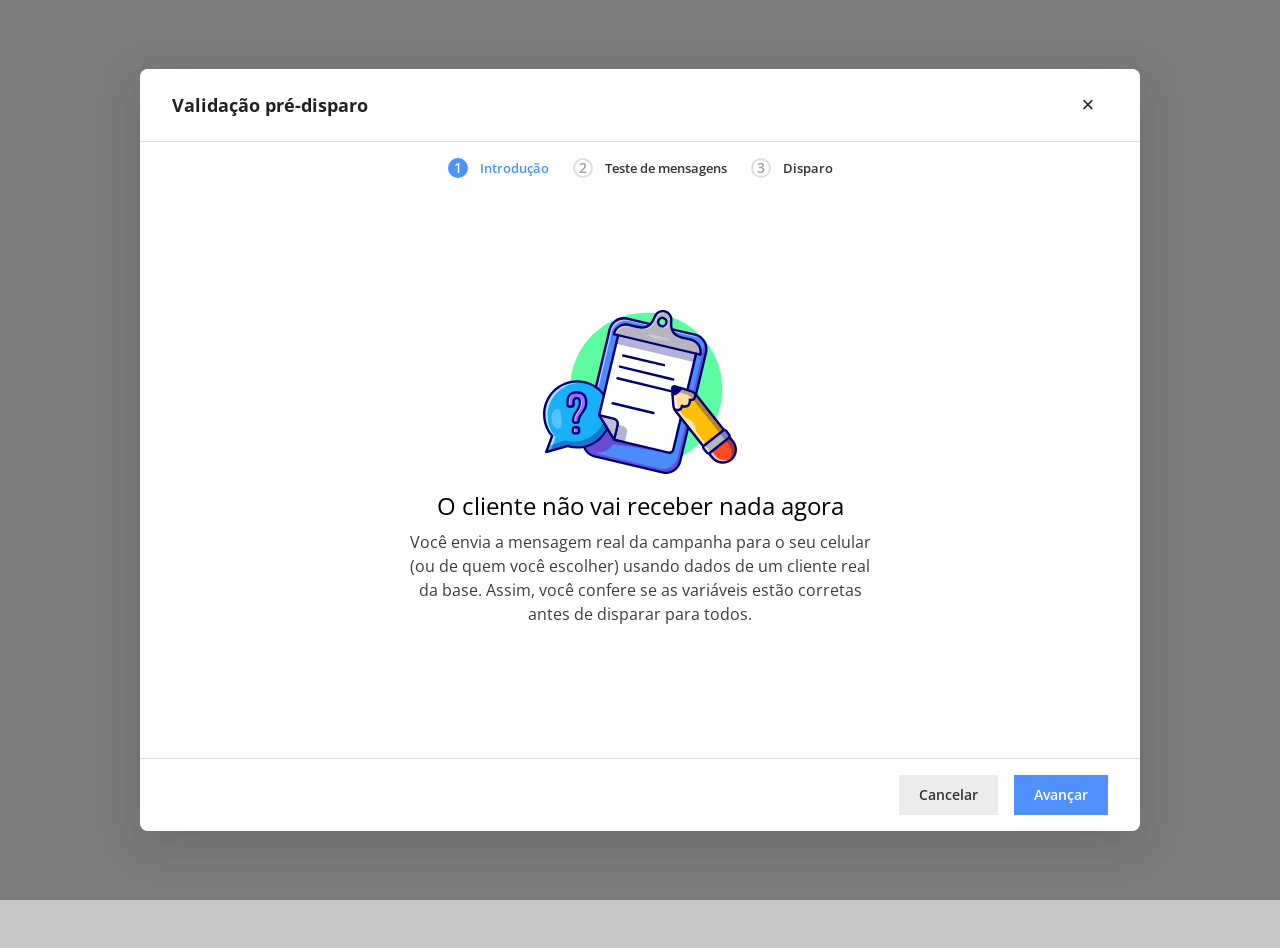
==== modal-validacao-pre-disparo.html @ 29a58fcf "teste de disparo" ====
<!DOCTYPE html>
<html lang="pt-BR">
<head>
  <meta charset="UTF-8" />
  <meta name="viewport" content="width=device-width, initial-scale=1" />
  <title>Modal — Validação pré-disparo</title>
  <link rel="preconnect" href="https://fonts.googleapis.com" />
  <link rel="preconnect" href="https://fonts.gstatic.com" crossorigin />
  <link href="https://fonts.googleapis.com/css2?family=Open+Sans:wght@400;600;700&display=swap" rel="stylesheet" />
  <link rel="stylesheet" href="assets/css/modal-validacao-pre-disparo.css" />
</head>
<body class="modal-validacao-pre-disparo-standalone">
  <div class="admin-modal-backdrop" id="backdrop" aria-hidden="false" data-vpd-scenario="feliz">
    <div class="admin-modal-shell" role="dialog" aria-modal="true" aria-labelledby="modalTitle">
      <header class="admin-modal-header">
        <h2 class="admin-modal-header__title" id="modalTitle">Validação pré-disparo</h2>
        <button type="button" class="admin-modal-header__close" aria-label="Fechar" id="btnClose">×</button>
      </header>

      <div class="admin-modal-body">
        <nav class="admin-stepper" aria-label="Etapas">
          <div class="admin-stepper__item is-active" data-step-dot="1">
            <span class="admin-stepper__badge" data-badge="1">1</span>
            <span class="admin-stepper__label">Introdução</span>
          </div>
          <div class="admin-stepper__item" data-step-dot="2">
            <span class="admin-stepper__badge" data-badge="2">2</span>
            <span class="admin-stepper__label">Teste de mensagens</span>
          </div>
          <div class="admin-stepper__item" data-step-dot="3">
            <span class="admin-stepper__badge" data-badge="3">3</span>
            <span class="admin-stepper__label">Disparo</span>
          </div>
        </nav>

        <!-- Step 1 -->
        <section class="admin-step-panel is-active" data-step-panel="1" aria-label="Introdução">
          <div class="admin-modal-hero">
            <div class="admin-modal-hero__illu" aria-hidden="true">
              <img class="admin-modal-hero__illu-img" src="assets/css/icons/svg-test-default.svg" width="194" height="165" alt="" />
            </div>
            <div class="admin-modal-hero__text">
              <h3 class="admin-modal-hero__title">O cliente não vai receber nada agora</h3>
              <p class="admin-modal-hero__desc">
                Você envia a mensagem real da campanha para o seu celular (ou de quem você escolher) usando dados de um
                cliente real da base. Assim, você confere se as variáveis estão corretas antes de disparar para todos.
              </p>
            </div>
          </div>
        </section>

        <!-- Step 2 -->
        <section class="admin-step-panel" data-step-panel="2" aria-label="Teste de mensagens">
          <div class="admin-field">
            <label class="admin-field__label" for="phoneTest">Número de celular para teste *</label>
            <input
              class="admin-field__input"
              id="phoneTest"
              type="tel"
              inputmode="tel"
              placeholder="(XX) 90000-0000"
              autocomplete="tel"
            />
          </div>

          <div class="admin-test-cards-wrap">
            <article class="admin-test-card" data-card>
              <h4 class="admin-test-card__title">Primeiro cliente da base</h4>
              <div class="admin-test-card__preview">
                <div class="admin-mini-card">
                  Olá, <span class="msg-var">João</span>! Obrigado por comprar na <span class="msg-var">Arezzo Barueri</span>.
                  Você ganhou <span class="msg-var">R$20,00</span> para sua próxima compra!
                </div>
                <div class="admin-test-card__actions">
                  <button type="button" class="admin-btn-enviar-teste" disabled data-send-test>
                    <svg class="admin-btn-enviar-teste__icon" viewBox="0 0 24 24" fill="none" aria-hidden="true">
                      <path
                        d="M3 11.5L21 4L14 20L11 12L3 11.5Z"
                        stroke="currentColor"
                        stroke-width="1.75"
                        stroke-linejoin="round"
                      />
                    </svg>
                    <span class="admin-btn-enviar-teste__label">Digite um número para testar</span>
                  </button>
                  <p class="admin-test-card__hint">Confira o SMS no celular informado</p>
                </div>
              </div>
            </article>

            <article class="admin-test-card" data-card>
              <h4 class="admin-test-card__title">Último cliente da base</h4>

              <div class="admin-test-card__preview">
                <div class="admin-mini-card">
                  Olá, <span class="msg-var">Maria</span>! Obrigado por comprar na <span class="msg-var">Arezzo Morumbi</span>.
                  Você ganhou <span class="msg-var">R$15,00</span> para sua próxima compra!
                </div>
                <div class="admin-test-card__actions">
                  <button type="button" class="admin-btn-enviar-teste" disabled data-send-test>
                    <svg class="admin-btn-enviar-teste__icon" viewBox="0 0 24 24" fill="none" aria-hidden="true">
                      <path
                        d="M3 11.5L21 4L14 20L11 12L3 11.5Z"
                        stroke="currentColor"
                        stroke-width="1.75"
                        stroke-linejoin="round"
                      />
                    </svg>
                    <span class="admin-btn-enviar-teste__label">Digite um número para testar</span>
                  </button>
                  <p class="admin-test-card__hint">Confira o SMS no celular informado</p>
                </div>
              </div>
            </article>

            <article class="admin-test-card" data-card>
              <h4 class="admin-test-card__title">Teste com dados fictícios</h4>
              <p class="admin-test-card__desc">Edite os campos abaixo para criar um teste com dados personalizados.</p>
              <div class="admin-test-card__form">
                <div>
                  <label for="fictStore">Loja</label>
                  <select id="fictStore">
                    <option value="">Selecione</option>
                    <option value="arezzo-barueri">Arezzo Barueri</option>
                    <option value="arezzo-morumbi">Arezzo Morumbi</option>
                  </select>
                </div>
                <div>
                  <label for="fictBonus">Valor do bônus</label>
                  <input id="fictBonus" type="text" placeholder="R$ 0,00" />
                </div>
                <div>
                  <label for="fictName">Nome</label>
                  <input id="fictName" type="text" placeholder="Ex: João da Silva" />
                </div>
              </div>
              <div class="admin-test-card__preview">
                <div class="admin-mini-card">
                  Olá, <span class="msg-var" data-fict-name>Nome</span>! Obrigado por comprar na <span class="msg-var" data-fict-store>Loja</span>.
                  Você ganhou <span class="msg-var" data-fict-bonus>Valor</span> para sua próxima compra!
                </div>
                <div class="admin-test-card__actions">
                  <button type="button" class="admin-btn-enviar-teste" disabled data-send-test>
                    <svg class="admin-btn-enviar-teste__icon" viewBox="0 0 24 24" fill="none" aria-hidden="true">
                      <path
                        d="M3 11.5L21 4L14 20L11 12L3 11.5Z"
                        stroke="currentColor"
                        stroke-width="1.75"
                        stroke-linejoin="round"
                      />
                    </svg>
                    <span class="admin-btn-enviar-teste__label">Digite um número para testar</span>
                  </button>
                  <p class="admin-test-card__hint">Confira o SMS no celular informado</p>
                </div>
              </div>
            </article>
          </div>
        </section>

        <!-- Step 3 -->
        <section class="admin-step-panel" data-step-panel="3" aria-label="Disparo">
          <div class="admin-modal-hero">
            <div class="admin-modal-hero__illu admin-modal-hero__illu--step3" aria-hidden="true">
              <img class="admin-modal-hero__illu-img admin-modal-hero__illu-img--step3-feliz" src="assets/css/icons/svg-test-success.svg" width="181" height="165" alt="" />
              <img class="admin-modal-hero__illu-img admin-modal-hero__illu-img--step3-erro" src="assets/css/icons/svg-test-Warning.svg" width="181" height="165" alt="" />
            </div>
            <div class="admin-modal-hero__text">
              <h3 class="admin-modal-hero__title" id="step3Title">Teste finalizado!</h3>
              <p class="admin-modal-hero__desc" id="step3Desc">
                Agora você já pode fazer o disparo da sua base com mais segurança.
              </p>
            </div>
          </div>
        </section>
      </div>

      <footer class="admin-modal-footer" id="modalFooter" data-step="1">
        <div class="admin-modal-footer__group footer--step1">
          <button type="button" class="admin-btn admin-btn--secondary" data-action="cancel">Cancelar</button>
          <button type="button" class="admin-btn admin-btn--primary" data-action="next">Avançar</button>
        </div>
        <div class="admin-modal-footer__group footer--step2">
          <button type="button" class="admin-btn admin-btn--secondary" data-action="cancel">Cancelar</button>
          <button type="button" class="admin-btn admin-btn--secondary" data-action="back">Voltar</button>
          <button type="button" class="admin-btn admin-btn--primary" data-action="next">Avançar</button>
        </div>
        <div class="admin-modal-footer__group footer--step3">
          <button type="button" class="admin-btn admin-btn--secondary" data-action="cancel">Fechar sem disparar</button>
          <button type="button" class="admin-btn admin-btn--secondary" data-action="back">Voltar</button>
          <button type="button" class="admin-btn admin-btn--success" data-action="confirm">Iniciar disparo</button>
        </div>
      </footer>
    </div>
  </div>

  <script>
    (function () {
      /** Contagem pós-envio: 60s conforme spec; altere para testar mais rápido. */
      const COOLDOWN_SEC = 60;

      let step = 1;
      const footer = document.getElementById("modalFooter");
      const panels = document.querySelectorAll("[data-step-panel]");
      const dots = document.querySelectorAll("[data-step-dot]");
      const phoneInput = document.getElementById("phoneTest");
      const sendButtons = document.querySelectorAll("[data-send-test]");

      function labelEl(btn) {
        return btn.querySelector(".admin-btn-enviar-teste__label");
      }

      function setStep(n) {
        step = Math.max(1, Math.min(3, n));
        footer.dataset.step = String(step);

        panels.forEach((p) => {
          p.classList.toggle("is-active", Number(p.getAttribute("data-step-panel")) === step);
        });

        dots.forEach((d, i) => {
          const idx = i + 1;
          d.classList.remove("is-done", "is-active");
          if (idx < step) d.classList.add("is-done");
          if (idx === step) d.classList.add("is-active");
          const badge = d.querySelector("[data-badge]");
          if (badge) {
            if (idx < step) {
              badge.textContent = "✓";
              badge.setAttribute("aria-label", "Concluído");
            } else {
              badge.textContent = String(idx);
              badge.removeAttribute("aria-label");
            }
          }
        });

        syncSendButtons();
      }

      function formatVpdPhoneDigits(raw) {
        const d = String(raw).replace(/\D/g, "").slice(0, 11);
        if (!d.length) return "";
        if (d.length <= 2) return "(" + d;
        const area = d.slice(0, 2);
        const s = d.slice(2);
        const head = "(" + area + ") ";
        if (!s.length) return "(" + area + ")";
        if (s.charAt(0) === "9") {
          if (s.length <= 5) return head + s;
          return head + s.slice(0, 5) + "-" + s.slice(5, 9);
        }
        if (s.length <= 4) return head + s;
        return head + s.slice(0, 4) + "-" + s.slice(4, 8);
      }

      function caretAfterNthDigit(str, n) {
        if (n <= 0) return 0;
        let c = 0;
        for (let i = 0; i < str.length; i++) {
          if (/\d/.test(str[i])) {
            c++;
            if (c === n) return i + 1;
          }
        }
        return str.length;
      }

      function onPhoneInput() {
        if (!phoneInput) return;
        const el = phoneInput;
        const before = el.value;
        const sel = typeof el.selectionStart === "number" ? el.selectionStart : before.length;
        const digitsBefore = (before.slice(0, sel).match(/\d/g) || []).length;
        const next = formatVpdPhoneDigits(before);
        el.value = next;
        const totalD = next.replace(/\D/g, "").length;
        const target = Math.min(digitsBefore, totalD);
        if (document.activeElement === el) {
          const pos = caretAfterNthDigit(next, target);
          el.setSelectionRange(pos, pos);
        }
        syncSendButtons();
      }

      function phoneFilled() {
        return (phoneInput.value || "").replace(/\D/g, "").length >= 10;
      }

      function syncSendButtons() {
        const ok = phoneFilled();
        sendButtons.forEach((btn) => {
          if (btn.classList.contains("is-cooldown")) return;
          const span = labelEl(btn);
          btn.disabled = !ok;
          if (span) span.textContent = ok ? "Enviar teste" : "Digite um número para testar";
        });
      }

      phoneInput.addEventListener("input", onPhoneInput);

      sendButtons.forEach((btn) => {
        btn.addEventListener("click", () => {
          if (btn.disabled || btn.classList.contains("is-cooldown")) return;
          const card = btn.closest("[data-card]");
          if (card) card.classList.add("is-sent");

          btn.classList.add("is-cooldown");
          btn.disabled = true;
          let left = COOLDOWN_SEC;
          const span = labelEl(btn);

          const tick = () => {
            if (span) span.textContent = left > 0 ? `Reenviar ${left}s` : "Reenviar";
            if (left <= 0) {
              btn.classList.remove("is-cooldown");
              syncSendButtons();
              return;
            }
            left -= 1;
            setTimeout(tick, 1000);
          };
          tick();
        });
      });

      document.getElementById("modalFooter").addEventListener("click", (e) => {
        const t = e.target;
        if (!(t instanceof HTMLElement)) return;
        const action = t.getAttribute("data-action");
        if (!action) return;
        if (action === "cancel") {
          document.getElementById("backdrop").style.display = "none";
        } else if (action === "next") setStep(step + 1);
        else if (action === "back") setStep(step - 1);
        else if (action === "confirm") {
          alert("Disparo iniciado (simulação).");
          setStep(1);
        }
      });

      document.getElementById("btnClose").addEventListener("click", () => {
        document.getElementById("backdrop").style.display = "none";
      });

      const fictName = document.getElementById("fictName");
      const fictStore = document.getElementById("fictStore");
      const fictBonus = document.getElementById("fictBonus");
      const elN = document.querySelector("[data-fict-name]");
      const elS = document.querySelector("[data-fict-store]");
      const elB = document.querySelector("[data-fict-bonus]");
      function updFict() {
        if (elN) elN.textContent = fictName.value.trim() || "Nome";
        if (elS) {
          const opt = fictStore.options[fictStore.selectedIndex];
          elS.textContent = opt && opt.value !== "" ? opt.text : "Loja";
        }
        if (elB) elB.textContent = fictBonus.value.trim() || "Valor";
      }
      [fictName, fictStore, fictBonus].forEach((x) => x && x.addEventListener("input", updFict));
      [fictName, fictStore, fictBonus].forEach((x) => x && x.addEventListener("change", updFict));

      setStep(1);
    })();
  </script>
</body>
</html>
---- assets/css/modal-validacao-pre-disparo.css ----
/* Validação pré-disparo — modal standalone */

:root {
      --admin-modal-title: #212121;
      --admin-modal-body: #3d3d3d;
      --admin-modal-card-title: #333333;
      --admin-modal-stroke: #dddddd;
      --admin-primary: #4d90fe;
      --admin-primary-shadow: rgba(77, 144, 254, 0.15);
      --admin-primary-pressed: rgba(77, 144, 254, 0.2);
      --admin-var-blue: #4d90fe;
      --admin-success: #34a853;
      --admin-cards-tint: #ececec;
      --admin-btn-disabled-stroke: #eaeaea;
      --admin-btn-disabled-fg: #9ca3af;
      --admin-btn-enabled-bg: #f1f4fa;
      --admin-btn-enabled-bg-hover: #e5ebf7;
      --admin-footer-secondary-bg: #ececec;
      --admin-footer-secondary-text: #333333;
      --admin-overlay: rgba(33, 33, 33, 0.45);
    }

    body.modal-validacao-pre-disparo-standalone {
      margin: 0;
      min-height: 100vh;
      font-family: "Open Sans", -apple-system, BlinkMacSystemFont, "Segoe UI", Roboto, "Helvetica Neue", Arial,
        sans-serif;
      background: #c8c8c8;
      display: flex;
      align-items: center;
      justify-content: center;
      padding: 24px;
    }

    /* —— Shell do modal (header + body + footer = uma peça com sombra) —— */
    .admin-modal-backdrop {
      position: fixed;
      inset: 0;
      background: var(--admin-overlay);
      display: flex;
      align-items: center;
      justify-content: center;
      padding: 24px;
      z-index: 10050;
      box-sizing: border-box;
      font-family: "Open Sans", -apple-system, BlinkMacSystemFont, "Segoe UI", Roboto, "Helvetica Neue", Arial,
        sans-serif;
      font-size: 14px;
      line-height: 1.42857143;
      -webkit-font-smoothing: antialiased;
      -moz-osx-font-smoothing: grayscale;
    }

    .admin-modal-backdrop *,
    .admin-modal-backdrop *::before,
    .admin-modal-backdrop *::after {
      box-sizing: border-box;
    }

    .admin-modal-shell {
      width: 100%;
      max-width: 1000px;
      background: #fff;
      border-radius: 8px;
      box-shadow: 0 12px 48px rgba(33, 33, 33, 0.18);
      overflow: hidden;
      display: flex;
      flex-direction: column;
      max-height: min(92vh, 900px);
    }

    /* —— Header —— */
    .admin-modal-header {
      flex-shrink: 0;
      display: flex;
      align-items: center;
      justify-content: space-between;
      gap: 16px;
      padding: 16px 32px;
      background: #fff;
      border-bottom: 1px solid var(--admin-modal-stroke);
      border-radius: 8px 8px 0 0;
    }

    .admin-modal-header__title {
      margin: 0;
      font-family: "Open Sans", -apple-system, BlinkMacSystemFont, "Segoe UI", Roboto, "Helvetica Neue", Arial,
        sans-serif;
      font-weight: 700;
      font-size: 18px;
      line-height: 1.25;
      letter-spacing: 0;
      color: var(--admin-modal-title);
      flex: 0 1 auto;
    }

    .admin-modal-header__close {
      flex-shrink: 0;
      width: 40px;
      height: 40px;
      border: none;
      background: transparent;
      color: var(--admin-modal-title);
      font-size: 22px;
      line-height: 1;
      cursor: pointer;
      border-radius: 6px;
      display: inline-flex;
      align-items: center;
      justify-content: center;
    }

    .admin-modal-header__close:hover {
      background: rgba(0, 0, 0, 0.06);
    }

    .admin-modal-header__close:focus-visible {
      outline: 2px solid var(--admin-primary);
      outline-offset: 2px;
    }

    /* —— Body —— */
    .admin-modal-body {
      flex: 1 1 auto;
      min-height: 616px;
      overflow-y: auto;
      padding: 16px 32px;
      background: #fff;
      display: flex;
      flex-direction: column;
      gap: 16px;
    }

    /* —— Footer —— */
    .admin-modal-footer {
      flex-shrink: 0;
      display: flex;
      align-items: center;
      justify-content: flex-end;
      flex-wrap: wrap;
      gap: 16px;
      padding: 16px 32px;
      background: #fff;
      border-top: 1px solid var(--admin-modal-stroke);
      border-radius: 0 0 8px 8px;
    }

    .admin-modal-footer[data-step="1"] .footer--step2,
    .admin-modal-footer[data-step="1"] .footer--step3 {
      display: none;
    }
    .admin-modal-footer[data-step="2"] .footer--step1,
    .admin-modal-footer[data-step="2"] .footer--step3 {
      display: none;
    }
    .admin-modal-footer[data-step="3"] .footer--step1,
    .admin-modal-footer[data-step="3"] .footer--step2 {
      display: none;
    }

    .admin-modal-footer__group {
      display: flex;
      flex-wrap: wrap;
      align-items: center;
      justify-content: flex-end;
      gap: 16px;
      width: 100%;
    }

    /* —— Botões de rodapé —— */
    .admin-btn {
      font-family: "Open Sans", -apple-system, BlinkMacSystemFont, "Segoe UI", Roboto, "Helvetica Neue", Arial,
        sans-serif;
      font-weight: 600;
      font-size: 14px;
      letter-spacing: 0;
      line-height: 1.25;
      padding: 10px 20px;
      border-radius: 0px;
      border: none;
      cursor: pointer;
      display: inline-flex;
      align-items: center;
      justify-content: center;
      min-height: 40px;
    }

    .admin-btn:focus-visible {
      outline: 2px solid var(--admin-primary);
      outline-offset: 2px;
    }

    .admin-btn--secondary {
      background: var(--admin-footer-secondary-bg);
      color: var(--admin-footer-secondary-text);
    }

    .admin-btn--secondary:hover {
      filter: brightness(0.97);
    }

    .admin-btn--primary {
      background: var(--admin-primary);
      color: #fff;
    }

    .admin-btn--primary:hover {
      filter: brightness(0.95);
    }

    .admin-btn--success {
      background: var(--admin-success);
      color: #fff;
    }

    .admin-btn--success:hover {
      filter: brightness(0.95);
    }

    .admin-btn--success:focus-visible {
      outline-color: var(--admin-success);
    }

    /* —— Stepper —— */
    .admin-stepper {
      display: inline-flex;
      align-items: center;
      justify-content: center;
      gap: 24px;
      width: auto;
      margin: 0 auto 8px;
    }

    .admin-stepper__item {
      display: inline-flex;
      align-items: center;
      gap: 12px;
      flex: 0 1 auto;
      min-width: 0;
    }

    .admin-stepper__item:not(:last-child)::after {
      content: none;
    }

    .admin-stepper__badge {
      width: 20px;
      height: 20px;
      border-radius: 50%;
      flex-shrink: 0;
      display: inline-flex;
      align-items: center;
      justify-content: center;
      font-weight: 600;
      font-size: 14px;
      border: 2px solid var(--admin-modal-stroke);
      background: #fff;
      color: #9e9e9e;
    }

    .admin-stepper__item.is-done .admin-stepper__badge {
      background: var(--admin-success);
      border-color: var(--admin-success);
      color: #fff;
    }

    .admin-stepper__item.is-active .admin-stepper__badge {
      background: var(--admin-primary);
      border-color: var(--admin-primary);
      color: #fff;
    }

    .admin-stepper__label {
      font-size: 13px;
      font-weight: 600;
      color: var(--admin-modal-card-title);
      white-space: nowrap;
      overflow: hidden;
      text-overflow: ellipsis;
    }

    .admin-stepper__item.is-active .admin-stepper__label {
      color: var(--admin-primary);
    }

    .admin-stepper__item.is-done .admin-stepper__label {
      color: var(--admin-modal-body);
    }

    /* —— Conteúdo centrado (passos 1 e 3) —— */
    .admin-modal-hero {
      display: flex;
      flex-direction: column;
      align-items: center;
      text-align: center;
      gap: 0;
      width: 100%;
      flex: 1 1 auto;
      justify-content: center;
      padding: 8px 0 16px;
    }

    .admin-modal-hero__illu {
      width: 194px;
      height: 164.1px;
      flex-shrink: 0;
    }

    .admin-modal-hero__illu svg {
      width: 100%;
      height: 100%;
      display: block;
    }

    .admin-modal-hero__illu img.admin-modal-hero__illu-img {
      width: 100%;
      height: 100%;
      object-fit: contain;
    }

    /* Passo 1: um único img — display aqui (evita conflitar com passo 3) */
    .admin-modal-hero__illu:not(.admin-modal-hero__illu--step3) img.admin-modal-hero__illu-img {
      display: block;
    }

    /* Passo 3: só um SVG visível por cenário (regra genérica img não pode forçar display:block nas duas) */
    .admin-modal-backdrop .admin-modal-hero__illu--step3 img.admin-modal-hero__illu-img--step3-feliz,
    .admin-modal-backdrop .admin-modal-hero__illu--step3 img.admin-modal-hero__illu-img--step3-erro {
      display: none;
    }

    .admin-modal-backdrop[data-vpd-scenario="feliz"] .admin-modal-hero__illu--step3 img.admin-modal-hero__illu-img--step3-feliz {
      display: block;
    }

    .admin-modal-backdrop[data-vpd-scenario="erro"] .admin-modal-hero__illu--step3 img.admin-modal-hero__illu-img--step3-erro {
      display: block;
    }

    .admin-modal-hero__text {
      width: 100%;
      max-width: 462px;
      margin-top: 16px;
    }

    .admin-modal-hero__title {
      margin: 0;
      font-weight: 400;
      font-size: 24px;
      line-height: 1.35;
      letter-spacing: 0;
      color: #000;
    }

    .admin-modal-hero__desc {
      margin: 8px 0 0;
      font-weight: 400;
      font-size: 16px;
      line-height: 1.5;
      letter-spacing: 0;
      color: var(--admin-modal-body);
    }

    /* —— Passo 2: formulário —— */
    .admin-field {
      display: flex;
      flex-direction: column;
      gap: 8px;
      align-items: flex-start;
      width: 100%;
    }

    .admin-field__label {
      font-weight: 600;
      font-size: 14px;
      color: #000;
    }

    .admin-field__input {
      width: 100%;
      max-width: 360px;
      height: 44px;
      padding: 0 14px;
      border: 1px solid var(--admin-modal-stroke);
      border-radius: 8px;
      font-family: inherit;
      font-size: 14px;
    }

    .admin-field__input:focus {
      outline: none;
      border-color: var(--admin-primary);
      box-shadow: 0 0 0 2px rgba(77, 144, 254, 0.2);
    }

    .admin-test-cards-wrap {
      width: 100%;
      background: var(--admin-cards-tint);
      border-radius: 16px;
      padding: 8px;
      display: flex;
      flex-direction: row;
      flex-wrap: wrap;
      gap: 8px;
      align-items: stretch;
    }

    .admin-test-card {
      flex: 1 1 280px;
      min-width: 0;
      background: #fff;
      border: 1px solid var(--admin-modal-stroke);
      border-radius: 8px;
      padding: 16px;
      display: flex;
      flex-direction: column;
      justify-content: space-between;
      gap: 0;
    }

    .admin-test-card__title {
      margin: 0;
      font-weight: 600;
      font-size: 14px;
      line-height: 1.35;
      letter-spacing: 0;
      color: var(--admin-modal-card-title);
    }

    .admin-test-card__desc {
      margin: 8px 0 0;
      font-weight: 400;
      font-size: 14px;
      line-height: 20px;
      letter-spacing: 0;
      color: var(--admin-modal-body);
    }

    .admin-test-card__preview {
      margin-top: 16px;
      padding-top: 16px;
      display: flex;
      flex-direction: column;
      justify-content: space-between;
      flex: 1 1 auto;
      min-height: 0;
      gap: 0;
    }

    .admin-mini-card {
      background: #fff;
      border: 1px solid var(--admin-modal-stroke);
      border-radius: 8px;
      padding: 8px;
      font-weight: 400;
      font-size: 14px;
      line-height: 1.45;
      letter-spacing: 0;
      color: var(--admin-modal-card-title);
    }

    .admin-mini-card .msg-var {
      font-weight: 700;
      color: var(--admin-var-blue);
    }

    /* Erro: só os 2 primeiros cards de cliente real — fictícios mantêm .msg-var azul */
    .admin-modal-backdrop[data-vpd-scenario="erro"]
      [data-step-panel="2"]
      .admin-test-cards-wrap
      > .admin-test-card:nth-child(-n + 2)
      .admin-mini-card
      .msg-var {
      color: #e02222;
    }

    .admin-test-card__actions {
      margin-top: 16px;
      display: flex;
      flex-direction: column;
      gap: 8px;
      width: 100%;
    }

    .admin-test-card__hint {
      margin: 0;
      font-size: 12px;
      line-height: 1.4;
      color: var(--admin-modal-body);
      display: none;
    }

    .admin-test-card.is-sent .admin-test-card__hint {
      display: block;
    }

    .admin-test-card__form {
      margin-top: 12px;
      display: flex;
      flex-direction: column;
      gap: 10px;
    }

    .admin-test-card__form label {
      font-size: 12px;
      font-weight: 600;
      color: var(--admin-modal-card-title);
    }

    .admin-test-card__form input,
    .admin-test-card__form select {
      width: 100%;
      height: 38px;
      padding: 0 10px;
      border: 1px solid var(--admin-modal-stroke);
      border-radius: 6px;
      font-family: inherit;
      font-size: 13px;
    }

    /* —— .admin-btn-enviar-teste —— */
    button.admin-btn-enviar-teste {
      width: 100%;
      margin: 0;
      border: none;
      border-radius: 4px;
      padding: 8px;
      gap: 4px;
      font-family: "Open Sans", -apple-system, BlinkMacSystemFont, "Segoe UI", Roboto, "Helvetica Neue", Arial,
        sans-serif;
      font-weight: 600;
      font-size: 14px;
      letter-spacing: 0;
      line-height: 1.25;
      cursor: pointer;
      display: inline-flex;
      align-items: center;
      justify-content: center;
      box-sizing: border-box;
      background: transparent;
      color: var(--admin-btn-disabled-fg);
      box-shadow: inset 0 0 0 2px var(--admin-btn-disabled-stroke);
      transition: background 0.15s, box-shadow 0.15s, color 0.15s;
    }

    button.admin-btn-enviar-teste .admin-btn-enviar-teste__icon {
      width: 18px;
      height: 18px;
      flex-shrink: 0;
    }

    button.admin-btn-enviar-teste:disabled,
    button.admin-btn-enviar-teste.is-cooldown {
      cursor: not-allowed;
      background: transparent;
      color: var(--admin-btn-disabled-fg);
      box-shadow: inset 0 0 0 2px var(--admin-btn-disabled-stroke);
    }

    button.admin-btn-enviar-teste:not(:disabled):not(.is-cooldown) {
      background: var(--admin-btn-enabled-bg);
      color: var(--admin-primary);
      box-shadow:
        inset 0 0 0 2px var(--admin-primary),
        0 2px 4px var(--admin-primary-shadow);
    }

    button.admin-btn-enviar-teste:not(:disabled):not(.is-cooldown):hover {
      background: var(--admin-btn-enabled-bg-hover);
    }

    button.admin-btn-enviar-teste:not(:disabled):not(.is-cooldown):focus-visible {
      outline: none;
      background: var(--admin-btn-enabled-bg);
      box-shadow:
        inset 0 0 0 3px var(--admin-primary),
        0 2px 4px var(--admin-primary-shadow);
    }

    button.admin-btn-enviar-teste:not(:disabled):not(.is-cooldown):active {
      box-shadow:
        inset 0 0 0 2px var(--admin-primary),
        inset 0 2px 4px var(--admin-primary-pressed);
    }

    .admin-step-panel {
      display: none;
      flex-direction: column;
      gap: 16px;
      width: 100%;
      flex: 1 1 auto;
      min-height: 0;
    }

    .admin-step-panel.is-active {
      display: flex;
    }
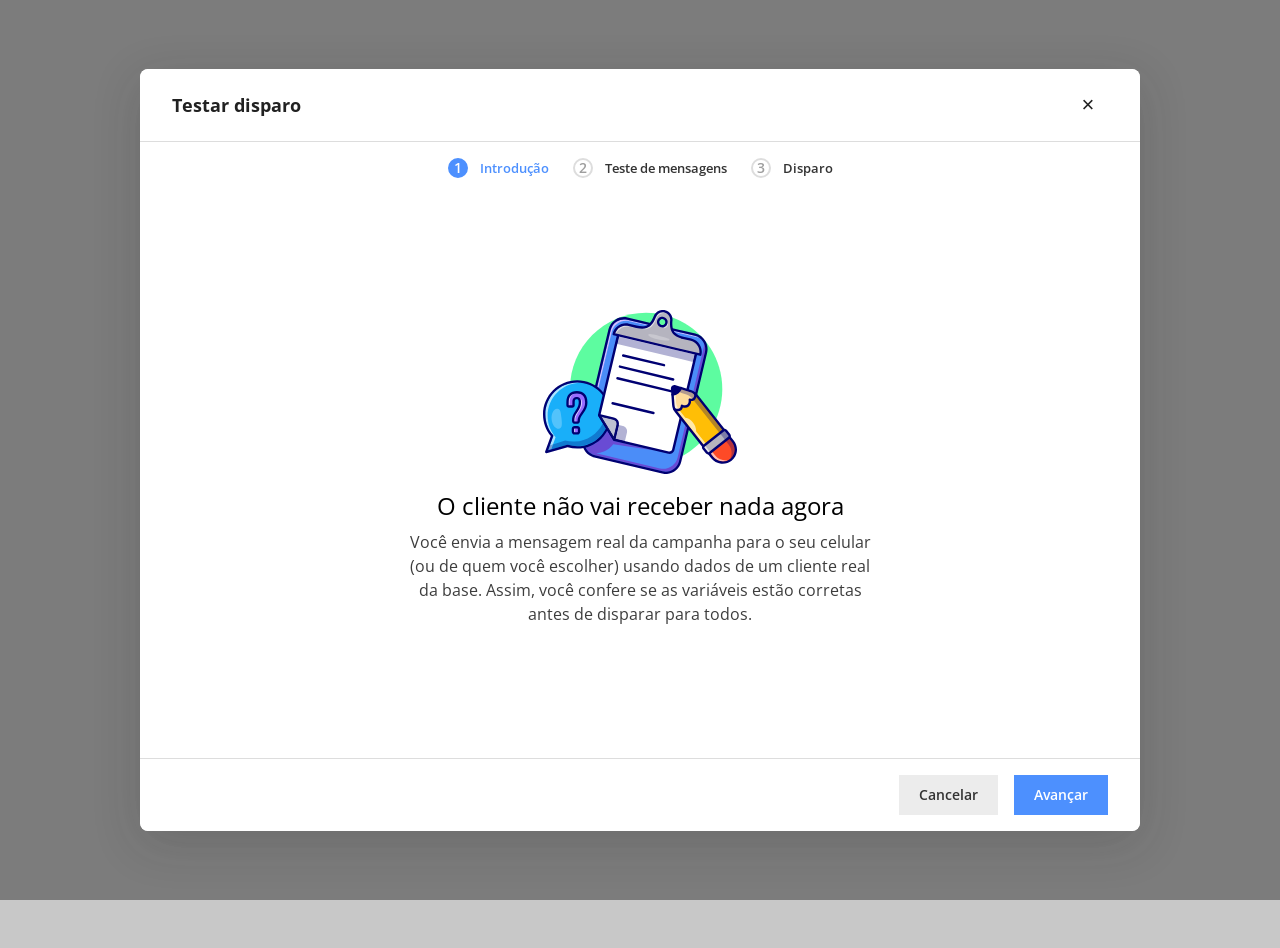
==== commit 3b7ec722: "Update modal-validacao-pre-disparo.html" ====
--- a/modal-validacao-pre-disparo.html
+++ b/modal-validacao-pre-disparo.html
@@ -3,7 +3,7 @@
 <head>
   <meta charset="UTF-8" />
   <meta name="viewport" content="width=device-width, initial-scale=1" />
-  <title>Modal — Validação pré-disparo</title>
+  <title>Testar disparo</title>
   <link rel="preconnect" href="https://fonts.googleapis.com" />
   <link rel="preconnect" href="https://fonts.gstatic.com" crossorigin />
   <link href="https://fonts.googleapis.com/css2?family=Open+Sans:wght@400;600;700&display=swap" rel="stylesheet" />
@@ -13,7 +13,7 @@
   <div class="admin-modal-backdrop" id="backdrop" aria-hidden="false" data-vpd-scenario="feliz">
     <div class="admin-modal-shell" role="dialog" aria-modal="true" aria-labelledby="modalTitle">
       <header class="admin-modal-header">
-        <h2 class="admin-modal-header__title" id="modalTitle">Validação pré-disparo</h2>
+        <h2 class="admin-modal-header__title" id="modalTitle">Testar disparo</h2>
         <button type="button" class="admin-modal-header__close" aria-label="Fechar" id="btnClose">×</button>
       </header>
 
@@ -127,7 +127,16 @@
                 </div>
                 <div>
                   <label for="fictBonus">Valor do bônus</label>
-                  <input id="fictBonus" type="text" placeholder="R$ 0,00" />
+                  <div class="admin-input-currency">
+                    <span class="admin-input-currency__prefix">R$</span>
+                    <input
+                      id="fictBonus"
+                      type="text"
+                      inputmode="decimal"
+                      placeholder="0,00"
+                      autocomplete="off"
+                    />
+                  </div>
                 </div>
                 <div>
                   <label for="fictName">Nome</label>
@@ -137,7 +146,7 @@
               <div class="admin-test-card__preview">
                 <div class="admin-mini-card">
                   Olá, <span class="msg-var" data-fict-name>Nome</span>! Obrigado por comprar na <span class="msg-var" data-fict-store>Loja</span>.
-                  Você ganhou <span class="msg-var" data-fict-bonus>Valor</span> para sua próxima compra!
+                  Você ganhou <span class="msg-var" data-fict-bonus>R$ 0,00</span> para sua próxima compra!
                 </div>
                 <div class="admin-test-card__actions">
                   <button type="button" class="admin-btn-enviar-teste" disabled data-send-test>
@@ -349,14 +358,37 @@
       const elN = document.querySelector("[data-fict-name]");
       const elS = document.querySelector("[data-fict-store]");
       const elB = document.querySelector("[data-fict-bonus]");
+
+      function bonusInnerFromRaw(raw) {
+        if (!raw) return "";
+        return String(raw).replace(/^\s*R\$\s*/i, "").trim();
+      }
+
+      function bonusPreviewFromInput(raw) {
+        const inner = bonusInnerFromRaw(raw);
+        if (!inner) return "R$ 0,00";
+        return "R$ " + inner;
+      }
+
       function updFict() {
         if (elN) elN.textContent = fictName.value.trim() || "Nome";
         if (elS) {
           const opt = fictStore.options[fictStore.selectedIndex];
           elS.textContent = opt && opt.value !== "" ? opt.text : "Loja";
         }
-        if (elB) elB.textContent = fictBonus.value.trim() || "Valor";
-      }
+        if (elB) elB.textContent = bonusPreviewFromInput(fictBonus.value);
+      }
+
+      if (fictBonus) {
+        fictBonus.addEventListener("paste", (e) => {
+          const t = e.clipboardData && e.clipboardData.getData("text");
+          if (t == null) return;
+          e.preventDefault();
+          fictBonus.value = bonusInnerFromRaw(t);
+          updFict();
+        });
+      }
+
       [fictName, fictStore, fictBonus].forEach((x) => x && x.addEventListener("input", updFict));
       [fictName, fictStore, fictBonus].forEach((x) => x && x.addEventListener("change", updFict));
 
--- a/assets/css/modal-validacao-pre-disparo.css
+++ b/assets/css/modal-validacao-pre-disparo.css
@@ -10,6 +10,7 @@
       --admin-primary-pressed: rgba(77, 144, 254, 0.2);
       --admin-var-blue: #4d90fe;
       --admin-success: #34a853;
+      --admin-danger: #e02222;
       --admin-cards-tint: #ececec;
       --admin-btn-disabled-stroke: #eaeaea;
       --admin-btn-disabled-fg: #9ca3af;
@@ -221,6 +222,27 @@
       outline-color: var(--admin-success);
     }
 
+    /* Step 3 — cenário erro: só no modal, "Iniciar disparo" vermelho (CTA da tabela permanece verde) */
+    .admin-modal-backdrop[data-vpd-scenario="erro"]
+      .admin-modal-footer[data-step="3"]
+      .admin-btn--success[data-action="confirm"] {
+      background: var(--admin-danger);
+      color: #fff;
+    }
+
+    .admin-modal-backdrop[data-vpd-scenario="erro"]
+      .admin-modal-footer[data-step="3"]
+      .admin-btn--success[data-action="confirm"]:hover {
+      filter: brightness(0.92);
+    }
+
+    .admin-modal-backdrop[data-vpd-scenario="erro"]
+      .admin-modal-footer[data-step="3"]
+      .admin-btn--success[data-action="confirm"]:focus-visible {
+      outline: 2px solid rgba(224, 34, 34, 0.45);
+      outline-offset: 2px;
+    }
+
     /* —— Stepper —— */
     .admin-stepper {
       display: inline-flex;
@@ -518,6 +540,47 @@
       font-size: 13px;
     }
 
+    .admin-test-card__form .admin-input-currency {
+      display: flex;
+      align-items: stretch;
+      width: 100%;
+      border: 1px solid var(--admin-modal-stroke);
+      border-radius: 6px;
+      overflow: hidden;
+      background: #fff;
+    }
+
+    .admin-test-card__form .admin-input-currency:focus-within {
+      outline: 2px solid var(--admin-primary);
+      outline-offset: 2px;
+    }
+
+    .admin-test-card__form .admin-input-currency__prefix {
+      flex: 0 0 auto;
+      display: flex;
+      align-items: center;
+      padding: 0 10px;
+      font-size: 13px;
+      font-weight: 600;
+      color: var(--admin-modal-card-title);
+      border-right: 1px solid var(--admin-modal-stroke);
+      background: rgba(0, 0, 0, 0.03);
+    }
+
+    .admin-test-card__form .admin-input-currency input {
+      flex: 1 1 auto;
+      min-width: 0;
+      width: auto;
+      height: 38px;
+      border: none;
+      border-radius: 0;
+      padding: 0 10px;
+    }
+
+    .admin-test-card__form .admin-input-currency input:focus {
+      outline: none;
+    }
+
     /* —— .admin-btn-enviar-teste —— */
     button.admin-btn-enviar-teste {
       width: 100%;
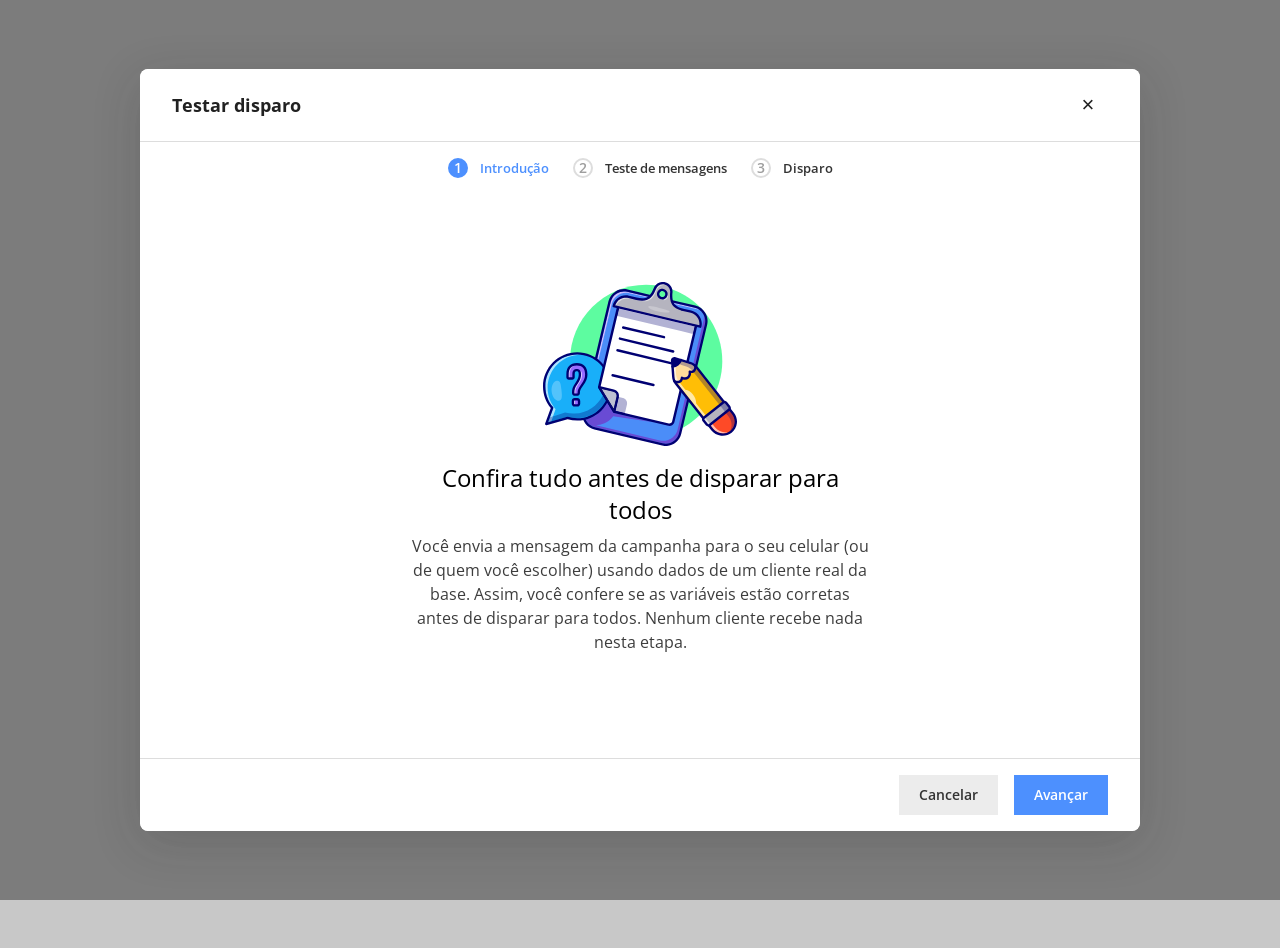
==== commit f6386584: "Update modal-validacao-pre-disparo.html" ====
--- a/modal-validacao-pre-disparo.html
+++ b/modal-validacao-pre-disparo.html
@@ -40,10 +40,9 @@
               <img class="admin-modal-hero__illu-img" src="assets/css/icons/svg-test-default.svg" width="194" height="165" alt="" />
             </div>
             <div class="admin-modal-hero__text">
-              <h3 class="admin-modal-hero__title">O cliente não vai receber nada agora</h3>
+              <h3 class="admin-modal-hero__title">Confira tudo antes de disparar para todos</h3>
               <p class="admin-modal-hero__desc">
-                Você envia a mensagem real da campanha para o seu celular (ou de quem você escolher) usando dados de um
-                cliente real da base. Assim, você confere se as variáveis estão corretas antes de disparar para todos.
+               Você envia a mensagem da campanha para o seu celular (ou de quem você escolher) usando dados de um cliente real da base. Assim, você confere se as variáveis estão corretas antes de disparar para todos. Nenhum cliente recebe nada nesta etapa.
               </p>
             </div>
           </div>
